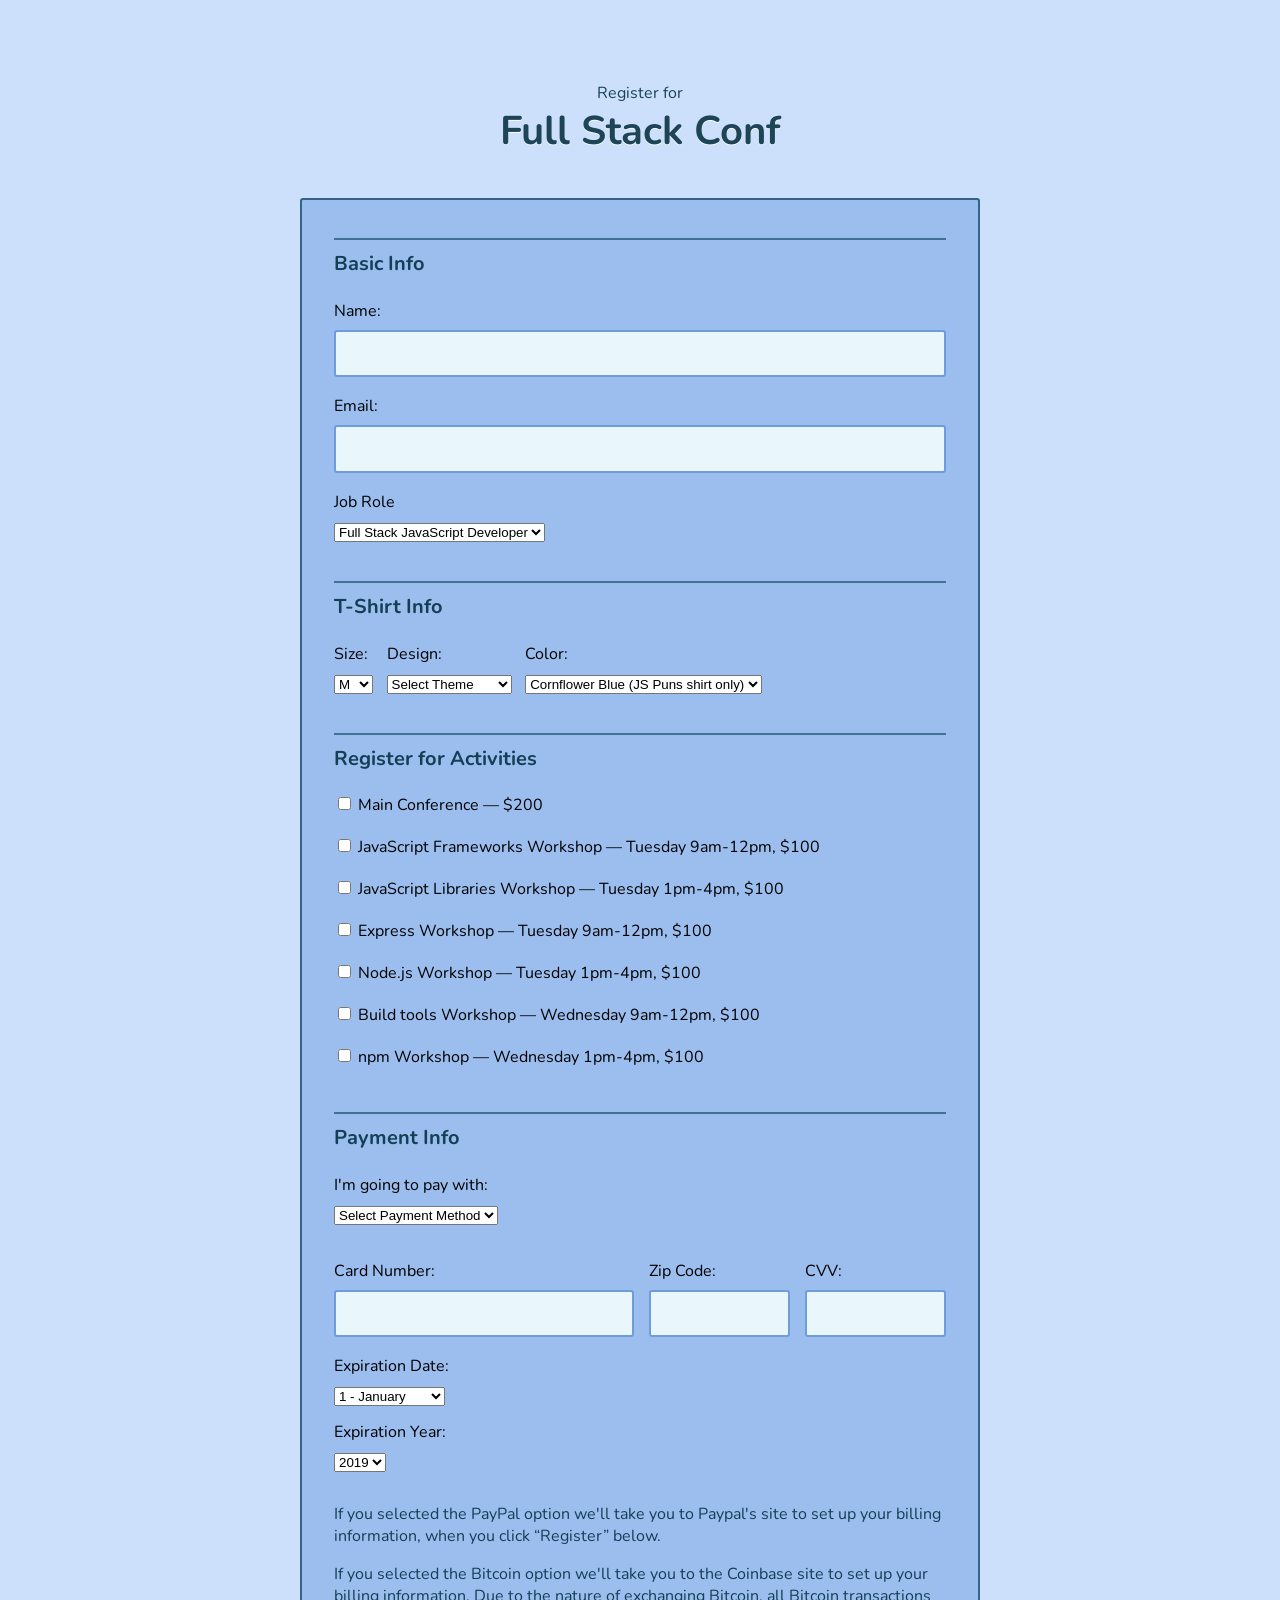
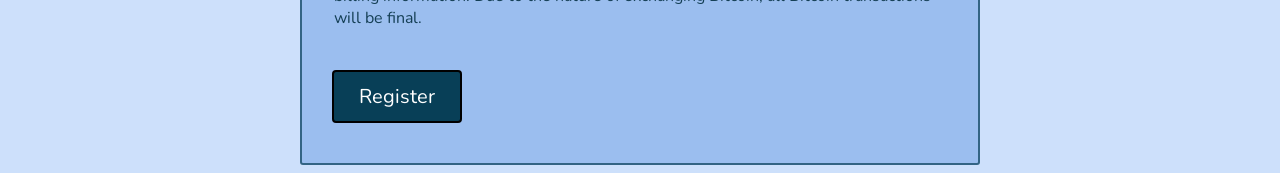
==== interactive-form-v1/index.html @ d24871ac "Create index.html" ====
<!DOCTYPE html>
<html lang="en">
<head>
  <meta charset="utf-8">
  <meta name="viewport" content="width=device-width, initial-scale=1.0">
	<title>Register for Full Stack Conf</title>
	<link rel="stylesheet" href="css/style.css">
</head>
<body>
	<div class="container">
    
    <header>
      <span>Register for</span>
      <h1>Full Stack Conf</h1>
    </header>

    <form action="index.html" method="post">
              
      <fieldset>         
        <legend>Basic Info</legend>
        
        <label for="name">Name:</label>
        <input type="text" id="name" name="user-name">
        
        <label for="mail">Email:</label>
        <input type="email" id="mail" name="user-email">
        
        <label for="title">Job Role</label>
        <select id="title" name="user-title">
          <option value="full-stack js developer">Full Stack JavaScript Developer</option>
          <option value="front-end developer">Front End Developer</option>
          <option value="back-end developer">Back End Developer</option>
          <option value="designer">Designer</option>          
          <option value="student">Student</option>
          <option value="other">Other</option>  
        </select>           
      </fieldset>
      
      <fieldset class="shirt">
        <legend>T-Shirt Info</legend>
        
        <div>
          <label for="size">Size:</label>
          <select id="size" name="user-size">
            <option value="small">S</option>
            <option value="medium" selected>M</option>
            <option value="large">L</option>
            <option value="extra large">XL</option>
          </select>
        </div>

        <div>
          <label for="design">Design:</label>
          <select id="design" name="user-design">
            <option>Select Theme</option>
            <option value="js puns">Theme - JS Puns</option>
            <option value="heart js">Theme - I &#9829; JS</option>
          </select>
        </div>

        <div id="colors-js-puns" class="">
          <label for="color">Color:</label>
          <select id="color">
            <option value="cornflowerblue">Cornflower Blue (JS Puns shirt only)</option>
            <option value="darkslategrey">Dark Slate Grey (JS Puns shirt only)</option> 
            <option value="gold">Gold (JS Puns shirt only)</option> 
            <option value="tomato">Tomato (I &#9829; JS shirt only)</option>
            <option value="steelblue">Steel Blue (I &#9829; JS shirt only)</option> 
            <option value="dimgrey">Dim Grey (I &#9829; JS shirt only)</option> 
          </select>
        </div>                
      </fieldset>

      <fieldset class="activities">
        <legend>Register for Activities</legend>
        <label>
          <input type="checkbox" name="all" data-cost="$200"> Main Conference — $200
        </label>
        <label>
          <input type="checkbox" name="js-frameworks" data-day-and-time="Tuesday-T09:00:00-T12:00:00" data-cost="$100"> 
          JavaScript Frameworks Workshop — Tuesday 9am-12pm, $100
        </label>
        <label>
          <input type="checkbox" name="js-libs" data-day-and-time="Tuesday-T13:00:00-T16:00:00" data-cost="$100"> 
          JavaScript Libraries Workshop — Tuesday 1pm-4pm, $100
        </label>
        <label>
          <input type="checkbox" name="express" data-day-and-time="Tuesday-T09:00:00-T12:00:00" data-cost="$100"> 
          Express Workshop — Tuesday 9am-12pm, $100
        </label>
        <label>
          <input type="checkbox" name="node" data-day-and-time="Tuesday-T13:00:00-T16:00:00" data-cost="$100"> 
          Node.js Workshop — Tuesday 1pm-4pm, $100
        </label>          
        <label>
          <input type="checkbox" name="build-tools" data-day-and-time="Wednesday-T09:00:00-T12:00:00" data-cost="$100"> 
          Build tools Workshop — Wednesday 9am-12pm, $100
        </label>
        <label>
          <input type="checkbox" name="npm" data-day-and-time="Wednesday-T13:00:00-T16:00:00" data-cost="$100"> 
          npm Workshop — Wednesday 1pm-4pm, $100
        </label>
                  	
      </fieldset>
      <fieldset>
        <legend>Payment Info</legend>

        <label for="payment">I'm going to pay with:</label>
        <select id="payment" name="user-payment">
          <option value="select method">Select Payment Method</option>
          <option value="Credit Card">Credit Card</option>
          <option value="PayPal">PayPal</option>
          <option value="Bitcoin">Bitcoin</option>
        </select>

        <div id="credit-card" class="credit-card">

          <div class="col-6 col">
            <label for="cc-num">Card Number:</label>
        	  <input id="cc-num" name="user-cc-num" type="text">
          </div>

          <div class="col-3 col">
            <label for="zip">Zip Code:</label>
            <input id="zip" name="user-zip" type="text"> 
          </div>

          <div class="col-3 col">
            <label for="cvv">CVV:</label>
            <input id="cvv" name="user-cvv" type="text"> 
          </div>

          <label for="exp-month">Expiration Date:</label>
          <select id="exp-month" name="user-exp-month">
            <option value="1">1 - January</option>
            <option value="2">2 - February</option>
            <option value="3">3 - March</option>
            <option value="4">4 - April</option>
            <option value="5">5 - May</option>
            <option value="6">6 - June</option>
            <option value="7">7 - July</option>
            <option value="8">8 - August</option>
            <option value="9">9 - September</option>
            <option value="10">10 - October</option>
            <option value="11">11 - November</option>	
            <option value="12">12 - December</option>          		          
          </select>
          <label for="exp-year">Expiration Year:</label>
          <select id="exp-year" name="user-exp-year">
            <option value="2016">2019</option>
            <option value="2017">2020</option>
            <option value="2018">2021</option>
            <option value="2019">2022</option>
            <option value="2020">2023</option>        		          
          </select> 	                  	         
        </div>

        <div id="paypal" class="paypal">
        	<p>If you selected the PayPal option we'll take you to Paypal's site to set up your billing information, when you click “Register” below.</p>
        </div> 

        <div id="bitcoin" class="bitcoin">
        	<p>If you selected the Bitcoin option we'll take you to the Coinbase site to set up your billing information. Due to the nature of exchanging Bitcoin, all Bitcoin transactions will be final.</p>
        </div>                  

      </fieldset>        
        
      <button type="submit">Register</button>
      
    </form>

	</div>
</body>
</html>
---- interactive-form-v1/css/style.css ----
/* ================================= 
  Base Element Styles
==================================== */

@import url('https://fonts.googleapis.com/css?family=Nunito|Roboto+Mono');

* {
  box-sizing: border-box;
}

body,
input,
button {
	font-family: 'Nunito', sans-serif;
}

body {
  font: 1em/1.5;
  color: rgba(6, 49, 68, 0.9);
	background: #CDE0FB;
}

header {
	text-align: center;  
}

h1 {
	font-size: 2.5em;
	text-shadow: 0 1px 0 rgba(255, 255, 255, 0.85);
	margin: 0;
}

a {
  text-decoration: none;
}

/* ================================= 
  Form Element Styles
==================================== */

form {
	padding: .875em 1.875em 1.875em;
	background: #9BBEEF;
	border: 2px solid rgba(8, 63, 87, 0.7);
	border-radius: 3px;
}

fieldset,
legend,
button {
	padding: 0;
	border: none;
}

fieldset {
	margin-top: 1.5em;
}

legend,
button {
	font-size: 1.25em;	
}

legend {
	font-weight: bold;
	padding-top: .5em;
	border-top: 2px solid rgba(8, 63, 87, 0.6);
	margin-bottom: 1.125em;
}

input[type="text"],
input[type="email"],
legend {
	width: 100%;
}

label {
	color: #000;
	display: block;
	margin-bottom: .5em;
}

input,
select {
	margin-bottom: 1.125em;	
}

input {
	font-size: 1em;
	font-weight: 500;
	padding: .8em;
	background: #e9f6fb;
	border: 2px solid #6F9DDC;
	border-radius: 3px;
	outline: none;
}

input:focus {
	background: #fff;
	border-color: #5e97b0;
	transition: border-color .4s, background-color .4s;
}

input[type="checkbox"],
input[type="radio"] {
	display: inline-block;
}

button {
	color: #fff;
	padding: .55em 1.25em;
	background: #083f57;
	margin: 1.25em 0 .5em;
	cursor: pointer;
	border: 2px solid black;
	border-radius: 4px;
	transition: all 0.5s;
}

button:hover {
	background: #6F9DDC;
}

input, 
select, 
option {
	font-family: 'roboto', sans-serif;
}

/* ================================= 
  Page Styles
==================================== */

.container {
	margin: auto;
	max-width: 680px;
}

.shirt div {
	float: left;
	margin-right: .85em;
}

.interests input {
	margin-bottom: 0;
}

.credit-card {
	margin-top: 1.25em;
}

/* ================================= 
  Helper Classes
==================================== */

.is-hidden {
	display: none;
}

.clearfix::after {
  content: " ";
  display: table;
  clear: both;
}

/* ================================= 
  Media Queries
==================================== */

@media (min-width: 0) and (max-width: 679px) {
	header {
		padding: 2em 0;
	}
	button {
		width: 100%;
	}
}

@media (min-width: 680px) {
	header {
		padding: 4.65em 0 2.5em;
	}
	.col {
		float: left;
	}
	.col + .col {
		margin-left: 2.5%;
	}
	.col-3 {
		width: 23%;
	}
	.col-6 {
		width: 49%;
	}

	label {
		clear: both;
	}
}
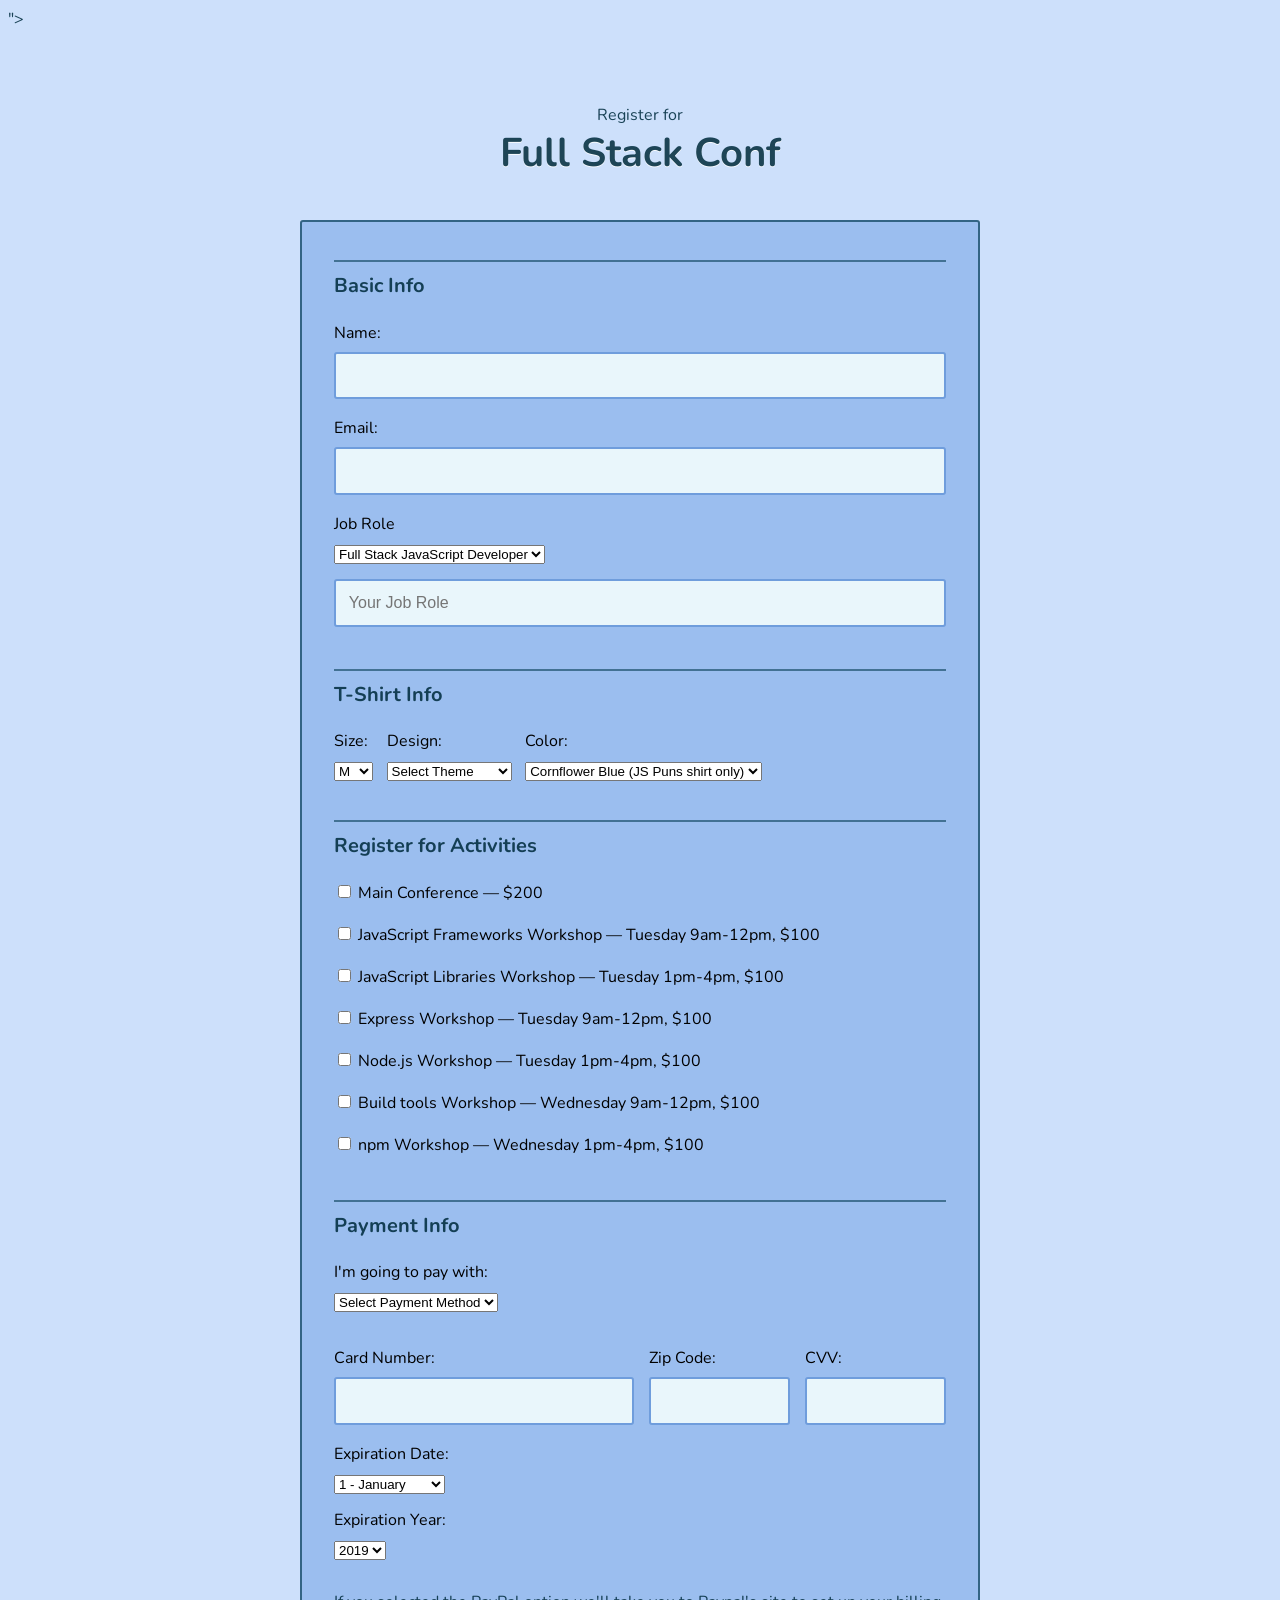
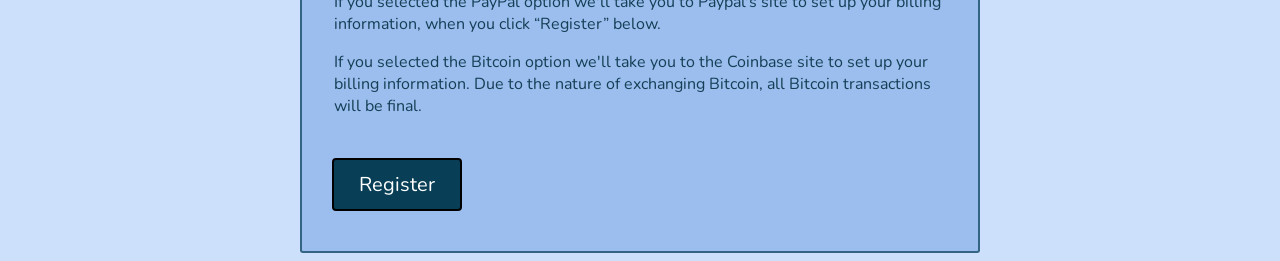
==== commit 455caee2: "Update index.html" ====
--- a/interactive-form-v1/index.html
+++ b/interactive-form-v1/index.html
@@ -4,7 +4,8 @@
   <meta charset="utf-8">
   <meta name="viewport" content="width=device-width, initial-scale=1.0">
 	<title>Register for Full Stack Conf</title>
-	<link rel="stylesheet" href="css/style.css">
+  <link rel="stylesheet" href="css/style.css">
+  <script src="https://ajax.googleapis.com/ajax/libs/jquery/3.4.1/jquery.min.js"></script>">
 </head>
 <body>
 	<div class="container">
@@ -33,6 +34,7 @@
           <option value="designer">Designer</option>          
           <option value="student">Student</option>
           <option value="other">Other</option>  
+          <input type='text' id="other-title" name='job_role_other' placeholder="Your Job Role">
         </select>           
       </fieldset>
       
@@ -169,6 +171,8 @@
       
     </form>
 
-	</div>
+  </div>
+  <script src="JS/script.js"></script>
+  
 </body>
 </html>
